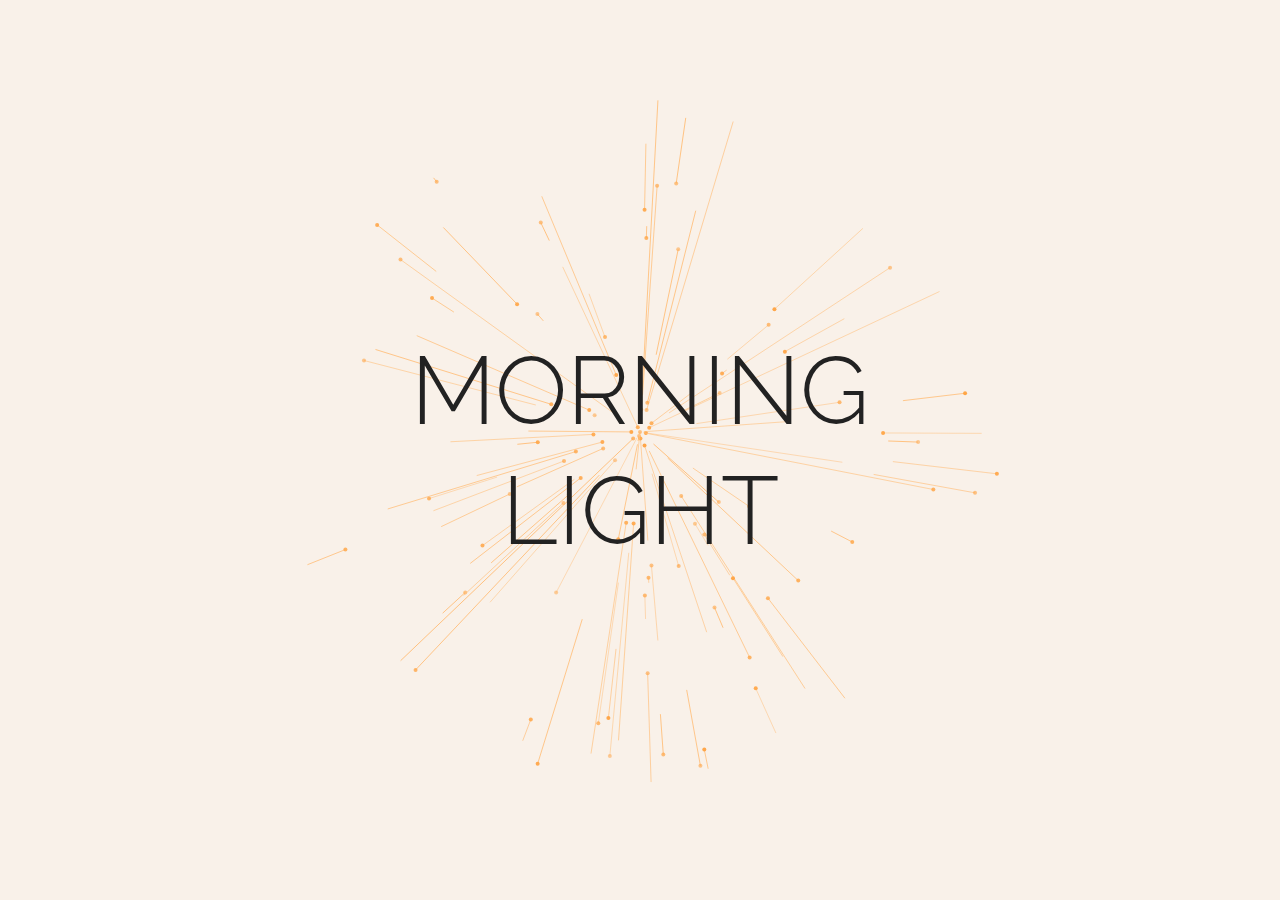
==== src/main/webapp/index4.html @ 2c68a6c9 "欢迎动画" ====
<!DOCTYPE html>
<html lang="en" class="no-js">
	<head>
        <meta charset="UTF-8" />
        <meta http-equiv="X-UA-Compatible" content="IE=edge"> 
        <meta name="viewport" content="width=device-width, initial-scale=1"> 
        <title>4款响应式全屏动画背景插件网页特效 - 【科e互联】</title>
        <meta name="author" content="Codrops" />
        <link rel="shortcut icon" href="../favicon.ico">
        <link rel="stylesheet" type="text/css" href="css/normalize.css" />
        <link rel="stylesheet" type="text/css" href="css/demo.css" />
        <link rel="stylesheet" type="text/css" href="css/component.css" />
        <link href='http://fonts.googleapis.com/css?family=Raleway:200,400,800' rel='stylesheet' type='text/css'>
        <!--[if IE]>
        	<script src="http://html5shiv.googlecode.com/svn/trunk/html5.js"></script>
        <![endif]-->
	</head>
	<body>
		<div class="container demo-4">
			<div class="content">
                <div id="large-header" class="large-header">
                    <canvas id="demo-canvas"></canvas>
                    <h1 class="main-title">Morning Light</span></h1>
                </div>
            </div>
		</div><!-- /container -->
        <script src="js/rAF.js"></script>
        <script src="js/demo-4.js"></script>
	</body>
</html>
---- src/main/webapp/css/demo.css ----
@font-face {
	font-weight: normal;
	font-style: normal;
	font-family: 'codropsicons';
	src:url('../fonts/codropsicons/codropsicons.eot');
	src:url('../fonts/codropsicons/codropsicons.eot?#iefix') format('embedded-opentype'),
		url('../fonts/codropsicons/codropsicons.woff') format('woff'),
		url('../fonts/codropsicons/codropsicons.ttf') format('truetype'),
		url('../fonts/codropsicons/codropsicons.svg#codropsicons') format('svg');
}

*, *:after, *:before { -webkit-box-sizing: border-box; box-sizing: border-box; }
.clearfix:before, .clearfix:after { content: ''; display: table; }
.clearfix:after { clear: both; }

body {
	background: #fff;
	color: #383a3c;
	font-weight: 400;
	font-size: 1em;
	line-height: 1.25;
	font-family: 'Raleway', Calibri, Arial, sans-serif;
}

a, button {
	outline: none;
}

a {
	color: #566473;
	text-decoration: none;
}

a:hover, a:focus {
	color: #34495e;
}

section {
	padding: 1em;
	text-align: center;
}

p.ref {
	text-align: center;
	padding: 2em 1em;
}

/* Header */
.codrops-header {
	margin: 0 auto;
	padding: 2em;
	text-align: center;
	max-width: 900px;
}

.codrops-header h1 {
	margin: 0;
	font-size: 4.5em;
	line-height: 1;
	font-weight: 200;
}

.codrops-header h1 span {
	display: block;
	padding: 1em 0 1.5em;
	font-size: 36%;
	color: #95a5a6;
	line-height: 1.4;
}

/* To Navigation Style */
.codrops-top {
	width: 100%;
	text-transform: uppercase;
	font-weight: 700;
	font-size: 0.69em;
	text-align: center;
	padding: 3em 0;
}

.codrops-top a {
	display: inline-block;
	padding: 1.5em;
	text-decoration: none;
	letter-spacing: 1px;
}

.codrops-icon:before {
	margin: 0 4px;
	text-transform: none;
	font-weight: normal;
	font-style: normal;
	font-variant: normal;
	font-family: 'codropsicons';
	line-height: 1;
	speak: none;
	-webkit-font-smoothing: antialiased;
}

.codrops-icon-drop:before {
	content: "\e001";
}

.codrops-icon-prev:before {
	content: "\e004";
}

/* Demo Buttons Style */
.codrops-demos {
	padding-top: 1em;
	font-size: 0.8em;
}

.codrops-demos a {
	display: inline-block;
	margin: 0.35em 0.1em;
	padding: 0.5em 1.2em;
	outline: none;
	text-decoration: none;
	text-transform: uppercase;
	letter-spacing: 1px;
	font-weight: 700;
	border-radius: 2px;
	font-size: 110%;
	border: 2px solid transparent;
}

.codrops-demos a:hover,
.codrops-demos a.current-demo {
	border-color: #383a3c;
}

.codrops-demos h3 {
	margin: 0;
	padding: 1em 0 0.5em 0;
	font-size: 0.9em;
	float: left;
	min-width: 90px;
	clear: left;
}

.codrops-demos div:not(:first-child) h3 {
	padding-top: 2em;
}

.codrops-demos a:hover,
.codrops-demos a.current-demo {
	color: inherit;
	border-color: initial;
}

/* Related demos */
.related {
	padding: 10em 0;
}

.related p {
	font-size: 1.5em;
}

.related > a {
	display: inline-block;
	text-align: center;
	margin: 20px 10px;
	padding: 25px;
	vertical-align: middle;
}

.related a img {
	max-width: 100%;
	opacity: 0.8;
	border-radius: 10px;
}

.related a:hover img,
.related a:active img {
	opacity: 1;
}

.related a h3 {
	margin: 0;
	min-height: 63px;
	padding: 0.5em 0 0.3em;
	max-width: 300px;
	text-align: center;
	font-weight: 400;
	font-size: 1em;
}

@media screen and (max-width: 40em) {

	.codrops-header h1 {
		font-size: 2.5em;
	}
}
---- src/main/webapp/css/component.css ----
/* Header */
.large-header {
	position: relative;
	width: 100%;
	background: #333;
	overflow: hidden;
	background-size: cover;
	background-position: center center;
	z-index: 1;
}

.demo-1 .large-header {
	background-image: url('../img/demo-1-bg.jpg');
}

.demo-2 .large-header {
	background-image: url('../img/demo-2-bg.jpg');
	background-position: center bottom;
}

.demo-3 .large-header {
	background: #7f8c8d;
}

.demo-4 .large-header {
	background: #f9f1e9;
}

.main-title {
	position: absolute;
	margin: 0;
	padding: 0;
	color: #f9f1e9;
	text-align: center;
	top: 50%;
	left: 50%;
	-webkit-transform: translate3d(-50%,-50%,0);
	transform: translate3d(-50%,-50%,0);
}

.demo-1 .main-title, 
.demo-3 .main-title {
	text-transform: uppercase;
	font-size: 4.2em;
	letter-spacing: 0.1em;
}

.demo-2 .main-title {
	font-family: 'Clicker Script', cursive;
	font-weight: normal;
	font-size: 8em;
	padding-left: 10px;
	text-shadow: 2px 2px 4px rgba(0,0,0,0.4);
}

.demo-2 .main-title::before {
	content: '';
	width: 20vw;
	height: 20vw;
	min-width: 3.5em;
	min-height: 3.5em;
	background: url(../img/deco.svg) no-repeat center center;
	background-size: cover;
	position: absolute;
	top: 50%;
	left: 50%;
	border-radius: 50%;
	z-index: -1;
	-webkit-transform: translate3d(-50%,-50%,0);
	transform: translate3d(-50%,-50%,0);
}

.demo-3 .main-title {
	padding: 10px 40px;
	border: 10px double #f9f1e9;
	text-transform: uppercase;
	font-family: Londrina Outline, sans-serif;
}

.demo-4 .main-title {
	font-size: 6em;
	font-weight: 300;
	padding: 10px 30px;
	text-transform: uppercase;
	color: #222;
}

.main-title .thin {
	font-weight: 200;
}

@media only screen and (max-width : 768px) {
	.demo-1 .main-title, 
	.demo-3 .main-title,
	.demo-4 .main-title {
		font-size: 3em;
	}

	.demo-2 .main-title {
		font-size: 4em;
	}
}
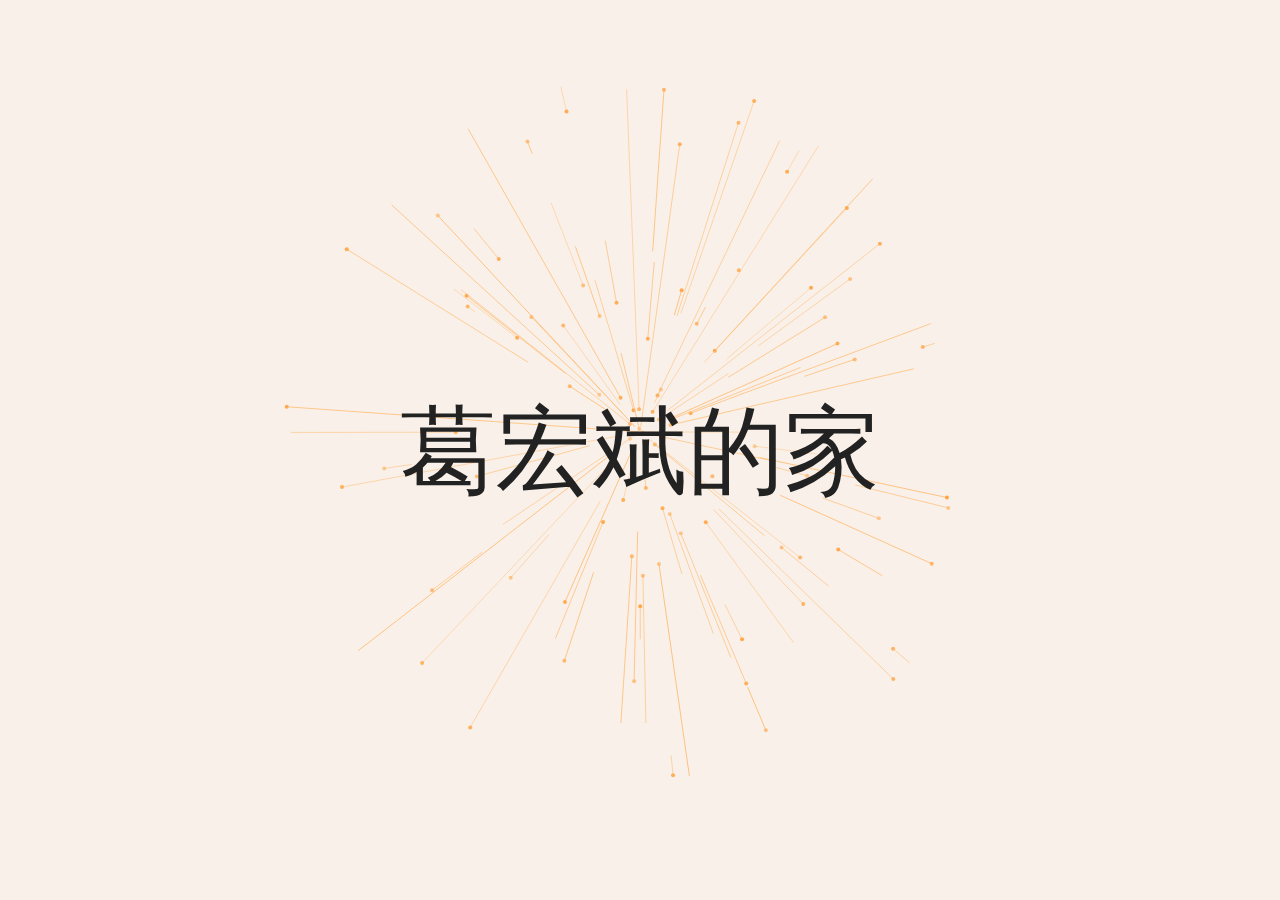
==== commit 831f22d1: "Merge branch 'master' of https://github.com/ptghb/myframework.git" ====
--- a/src/main/webapp/index4.html
+++ b/src/main/webapp/index4.html
@@ -4,7 +4,7 @@
         <meta charset="UTF-8" />
         <meta http-equiv="X-UA-Compatible" content="IE=edge"> 
         <meta name="viewport" content="width=device-width, initial-scale=1"> 
-        <title>4款响应式全屏动画背景插件网页特效 - 【科e互联】</title>
+        <title>葛宏斌的家</title>
         <meta name="author" content="Codrops" />
         <link rel="shortcut icon" href="../favicon.ico">
         <link rel="stylesheet" type="text/css" href="css/normalize.css" />
@@ -20,7 +20,7 @@
 			<div class="content">
                 <div id="large-header" class="large-header">
                     <canvas id="demo-canvas"></canvas>
-                    <h1 class="main-title">Morning Light</span></h1>
+                    <h1 class="main-title">葛宏斌的家</span></h1>
                 </div>
             </div>
 		</div><!-- /container -->
